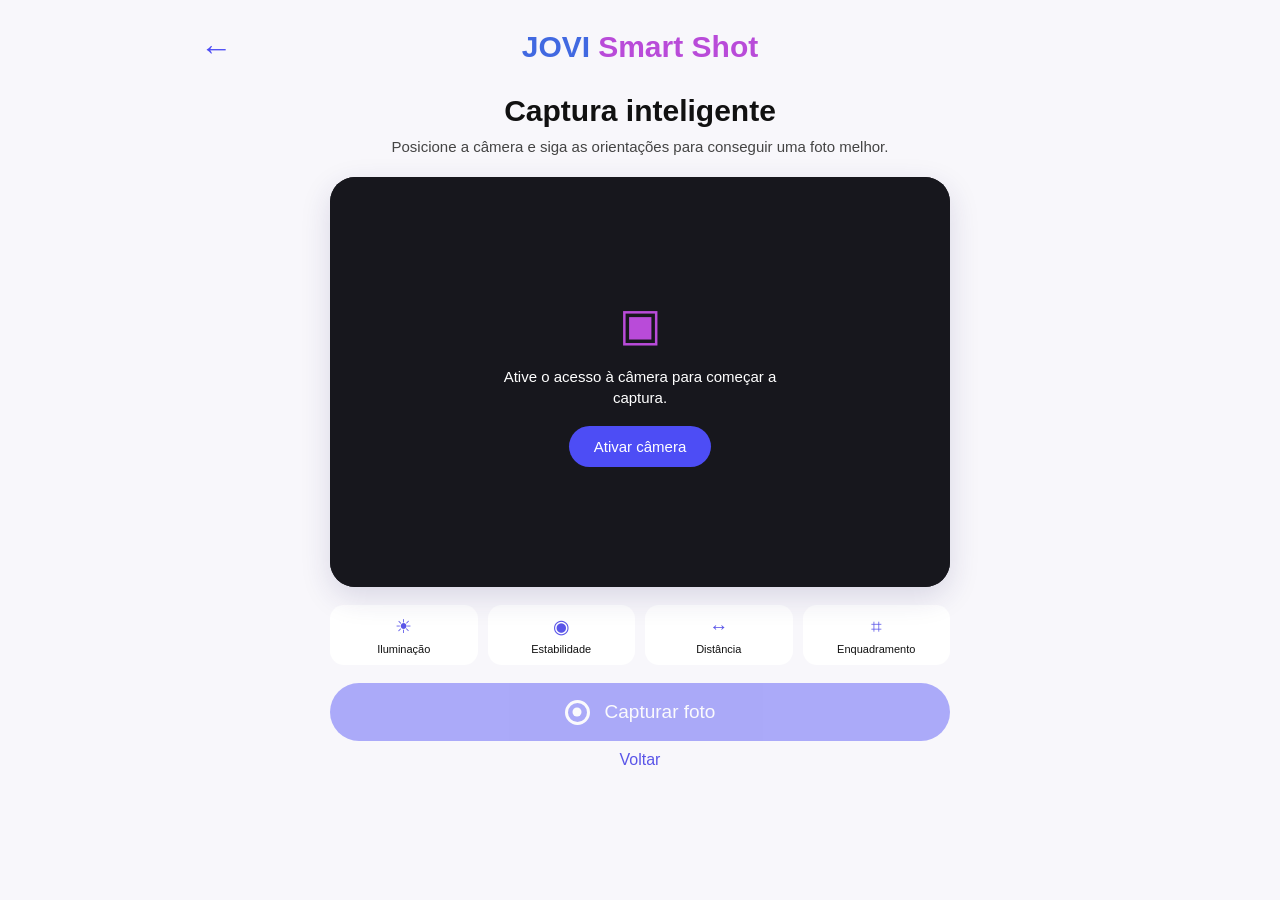
==== pages/captura.html @ 38f79061 "feat(ui): estrutura HTML e CSS das 6 telas do JOVI Smart Shot Sprint 2 - Challenge JOVI (FIAP, 1TDSO" ====
<!DOCTYPE html>
<html lang="pt-BR">

<head>

    <meta charset="UTF-8">

    <meta name="viewport" content="width=device-width, initial-scale=1.0">

    <title>JOVI Smart Shot - Captura</title>

    <link rel="stylesheet" href="../assets/css/captura.css">

</head>


<body>

    <main class="pagina-captura">


        <!-- TOPO -->

        <header class="topo-captura">

            <button
                class="voltar-captura"
                type="button"
                onclick="window.location.href='permissao.html'">

                ←

            </button>


            <div class="logo-captura">

                <span class="logo-jovi">
                    JOVI
                </span>

                <span class="logo-smart">
                    Smart Shot
                </span>

            </div>

        </header>



        <!-- TÍTULO -->

        <section class="titulo-captura">

            <h1>
                Captura inteligente
            </h1>

            <p>
                Posicione a câmera e siga as orientações
                para conseguir uma foto melhor.
            </p>

        </section>



        <!-- ÁREA DA CÂMERA -->

        <section class="area-camera">


            <video
                id="camera"
                autoplay
                playsinline>
            </video>


            <!-- MENSAGEM CASO A CÂMERA NÃO ESTEJA DISPONÍVEL -->

            <div
                id="mensagem-camera"
                class="mensagem-camera">

                <span class="icone-camera">
                    ▣
                </span>

                <p>
                    Ative o acesso à câmera para
                    começar a captura.
                </p>

                <button
                    id="ativar-camera"
                    type="button">

                    Ativar câmera

                </button>

            </div>


            <!-- GUIA DE ENQUADRAMENTO -->

            <div class="guia-enquadramento">

                <span class="canto canto-superior-esquerdo"></span>
                <span class="canto canto-superior-direito"></span>
                <span class="canto canto-inferior-esquerdo"></span>
                <span class="canto canto-inferior-direito"></span>

            </div>


            <!-- ORIENTAÇÃO -->

            <div
                id="orientacao"
                class="orientacao">

                <span id="icone-orientacao">
                    ✓
                </span>

                <span id="texto-orientacao">
                    Enquadramento adequado
                </span>

            </div>


        </section>



        <!-- INDICADORES -->

        <section class="indicadores">


            <div class="indicador">

                <span class="indicador-icone">
                    ☀
                </span>

                <span>
                    Iluminação
                </span>

            </div>


            <div class="indicador">

                <span class="indicador-icone">
                    ◉
                </span>

                <span>
                    Estabilidade
                </span>

            </div>


            <div class="indicador">

                <span class="indicador-icone">
                    ↔
                </span>

                <span>
                    Distância
                </span>

            </div>


            <div class="indicador">

                <span class="indicador-icone">
                    ⌗
                </span>

                <span>
                    Enquadramento
                </span>

            </div>


        </section>



        <!-- BOTÃO DE CAPTURA -->

        <button
            id="capturar"
            class="botao-capturar"
            type="button"
            disabled>

            <span class="icone-captura">
                ●
            </span>

            <span>
                Capturar foto
            </span>

        </button>



        <!-- VOLTAR -->

        <button
            class="voltar-texto-captura"
            type="button"
            onclick="window.location.href='permissao.html'">

            Voltar

        </button>



        <!-- CANVAS INVISÍVEL -->

        <canvas id="canvas"></canvas>


    </main>


    <script src="../assets/js/captura.js"></script>

</body>

</html>
---- assets/css/captura.css ----
/* ==============================
   RESET
============================== */

* {
    margin: 0;
    padding: 0;
    box-sizing: border-box;
}


body {
    font-family: Arial, Helvetica, sans-serif;

    background: #f8f7fb;

    color: #111;
}


/* ==============================
   PÁGINA
============================== */

.pagina-captura {
    width: 100%;
    min-height: 100vh;

    display: flex;
    flex-direction: column;
    align-items: center;

    padding: 30px 20px 35px;
}


/* ==============================
   TOPO
============================== */

.topo-captura {
    width: 100%;
    max-width: 900px;

    display: flex;
    align-items: center;
    justify-content: center;

    position: relative;

    margin-bottom: 30px;
}


.voltar-captura {
    position: absolute;

    left: 0;
    top: 0;

    border: none;

    background: transparent;

    color: #4d4df5;

    font-size: 32px;

    cursor: pointer;

    padding: 0 10px;

    transition: transform 0.2s ease;
}


.voltar-captura:hover {
    transform: translateX(-4px);
}


/* ==============================
   LOGO
============================== */

.logo-captura {
    display: flex;
    align-items: center;

    gap: 8px;

    font-size: 30px;
    font-weight: 700;
}


.logo-jovi {
    color: #4169e1;
}


.logo-smart {
    color: #b94bd9;
}


/* ==============================
   TÍTULO
============================== */

.titulo-captura {
    text-align: center;

    max-width: 600px;

    margin-bottom: 20px;
}


.titulo-captura h1 {
    font-size: 30px;

    margin-bottom: 8px;
}


.titulo-captura p {
    font-size: 15px;

    line-height: 1.4;

    color: #444;
}


/* ==============================
   ÁREA DA CÂMERA
============================== */

.area-camera {
    width: 100%;
    max-width: 620px;

    height: 410px;

    position: relative;

    overflow: hidden;

    border-radius: 25px;

    background: #17171d;

    box-shadow:
        0 10px 30px rgba(40, 35, 100, 0.15);
}


.area-camera video {
    width: 100%;
    height: 100%;

    display: block;

    object-fit: cover;
}


/* ==============================
   MENSAGEM DA CÂMERA
============================== */

.mensagem-camera {
    position: absolute;

    inset: 0;

    display: flex;
    flex-direction: column;

    align-items: center;
    justify-content: center;

    text-align: center;

    padding: 30px;

    background: #17171d;

    color: white;

    z-index: 5;
}


.mensagem-camera.oculta {
    display: none;
}


.icone-camera {
    font-size: 45px;

    margin-bottom: 15px;

    color: #b94bd9;
}


.mensagem-camera p {
    max-width: 300px;

    font-size: 15px;

    line-height: 1.4;

    margin-bottom: 18px;
}


.mensagem-camera button {
    border: none;

    border-radius: 25px;

    padding: 12px 25px;

    background: #4d4df5;

    color: white;

    font-size: 15px;

    cursor: pointer;
}


/* ==============================
   GUIA DE ENQUADRAMENTO
============================== */

.guia-enquadramento {
    position: absolute;

    left: 12%;
    right: 12%;

    top: 12%;
    bottom: 12%;

    z-index: 2;

    pointer-events: none;
}


.canto {
    position: absolute;

    width: 45px;
    height: 45px;

    border-color: white;

    border-style: solid;

    opacity: 0.9;
}


.canto-superior-esquerdo {
    top: 0;
    left: 0;

    border-width: 3px 0 0 3px;

    border-radius: 10px 0 0 0;
}


.canto-superior-direito {
    top: 0;
    right: 0;

    border-width: 3px 3px 0 0;

    border-radius: 0 10px 0 0;
}


.canto-inferior-esquerdo {
    bottom: 0;
    left: 0;

    border-width: 0 0 3px 3px;

    border-radius: 0 0 0 10px;
}


.canto-inferior-direito {
    bottom: 0;
    right: 0;

    border-width: 0 3px 3px 0;

    border-radius: 0 0 10px 0;
}


/* ==============================
   ORIENTAÇÃO
============================== */

.orientacao {
    position: absolute;

    left: 50%;

    bottom: 22px;

    transform: translateX(-50%);

    z-index: 4;

    min-width: 230px;

    padding: 10px 18px;

    border-radius: 25px;

    background: rgba(255, 255, 255, 0.94);

    display: flex;

    align-items: center;
    justify-content: center;

    gap: 8px;

    font-size: 13px;

    font-weight: 600;

    box-shadow: 0 4px 15px rgba(0, 0, 0, 0.15);
}


#icone-orientacao {
    width: 20px;
    height: 20px;

    border-radius: 50%;

    display: flex;
    align-items: center;
    justify-content: center;

    background: #4d4df5;

    color: white;

    font-size: 12px;
}


/* ==============================
   INDICADORES
============================== */

.indicadores {
    width: 100%;
    max-width: 620px;

    display: grid;

    grid-template-columns: repeat(4, 1fr);

    gap: 10px;

    margin-top: 18px;
}


.indicador {
    min-height: 60px;

    border-radius: 14px;

    background: white;

    display: flex;
    flex-direction: column;

    align-items: center;
    justify-content: center;

    gap: 5px;

    font-size: 11px;

    text-align: center;
}


.indicador-icone {
    font-size: 19px;

    color: #5a55e8;
}


/* ==============================
   BOTÃO CAPTURAR
============================== */

.botao-capturar {
    width: 100%;
    max-width: 620px;

    height: 58px;

    margin-top: 18px;

    border: none;

    border-radius: 35px;

    background: #4d4df5;

    color: white;

    font-family: inherit;

    font-size: 19px;

    cursor: pointer;

    display: flex;

    align-items: center;
    justify-content: center;

    gap: 15px;

    box-shadow: 0 8px 20px rgba(77, 77, 245, 0.22);

    transition:
        transform 0.2s ease,
        opacity 0.2s ease;
}


.botao-capturar:hover:not(:disabled) {
    transform: translateY(-2px);
}


.botao-capturar:disabled {
    opacity: 0.45;

    cursor: not-allowed;

    box-shadow: none;
}


.icone-captura {
    width: 25px;
    height: 25px;

    border: 3px solid white;

    border-radius: 50%;

    font-size: 0;

    position: relative;
}


.icone-captura::after {
    content: "";

    position: absolute;

    width: 9px;
    height: 9px;

    background: white;

    border-radius: 50%;

    top: 50%;
    left: 50%;

    transform: translate(-50%, -50%);
}


/* ==============================
   VOLTAR
============================== */

.voltar-texto-captura {
    margin-top: 10px;

    border: none;

    background: transparent;

    color: #5a55e8;

    font-family: inherit;

    font-size: 16px;

    cursor: pointer;
}


/* ==============================
   CANVAS
============================== */

#canvas {
    display: none;
}


/* ==============================
   RESPONSIVIDADE
============================== */

@media (max-width: 700px) {

    .pagina-captura {
        padding: 25px 15px 30px;
    }


    .logo-captura {
        font-size: 24px;
    }


    .voltar-captura {
        font-size: 28px;
    }


    .titulo-captura h1 {
        font-size: 26px;
    }


    .area-camera {
        height: 380px;

        border-radius: 20px;
    }


    .indicadores {
        grid-template-columns: repeat(2, 1fr);
    }

}


@media (max-width: 430px) {

    .logo-captura {
        font-size: 21px;
    }


    .area-camera {
        height: 350px;
    }


    .titulo-captura h1 {
        font-size: 23px;
    }


    .titulo-captura p {
        font-size: 14px;
    }


    .guia-enquadramento {
        left: 10%;
        right: 10%;

        top: 10%;
        bottom: 10%;
    }

}
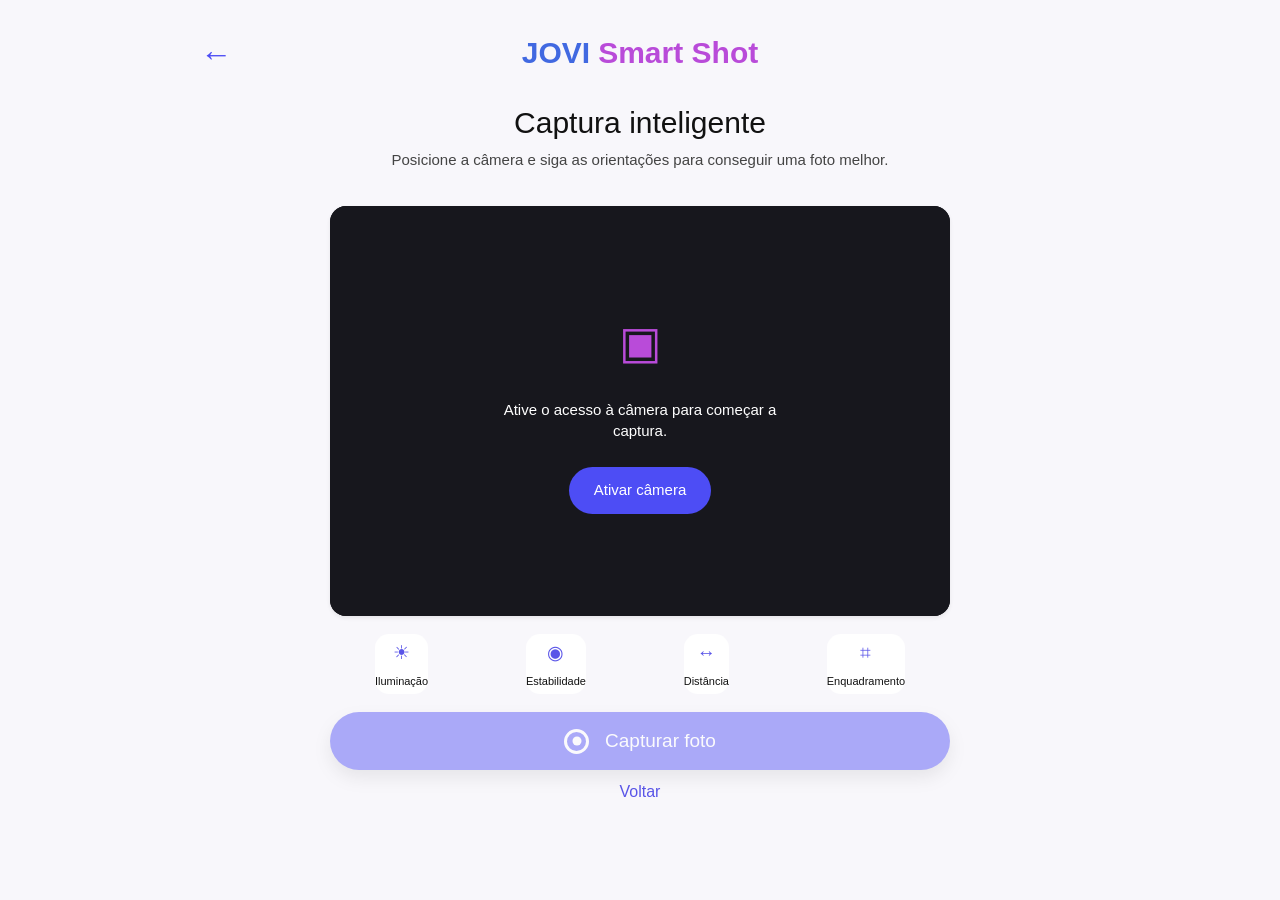
==== commit 8aaf1b16: "feat(ui): integra Bootstrap 5 via CDN e aplica classes utilitarias O enunciado da Sprint 2 exige uso" ====
--- a/pages/captura.html
+++ b/pages/captura.html
@@ -9,6 +9,7 @@
 
     <title>JOVI Smart Shot - Captura</title>
 
+    <link href="https://cdn.jsdelivr.net/npm/bootstrap@5.3.3/dist/css/bootstrap.min.css" rel="stylesheet">
     <link rel="stylesheet" href="../assets/css/captura.css">
 
 </head>
@@ -16,12 +17,12 @@
 
 <body>
 
-    <main class="pagina-captura">
+    <main class="pagina-captura container">
 
 
         <!-- TOPO -->
 
-        <header class="topo-captura">
+        <header class="topo-captura d-flex align-items-center justify-content-center gap-2">
 
             <button
                 class="voltar-captura"
@@ -68,7 +69,7 @@
 
         <!-- ÁREA DA CÂMERA -->
 
-        <section class="area-camera">
+        <section class="area-camera position-relative rounded-4 overflow-hidden shadow-sm">
 
 
             <video
@@ -82,7 +83,7 @@
 
             <div
                 id="mensagem-camera"
-                class="mensagem-camera">
+                class="mensagem-camera d-flex flex-column align-items-center justify-content-center text-center gap-2">
 
                 <span class="icone-camera">
                     ▣
@@ -120,7 +121,7 @@
 
             <div
                 id="orientacao"
-                class="orientacao">
+                class="orientacao d-flex align-items-center gap-2 rounded-pill">
 
                 <span id="icone-orientacao">
                     ✓
@@ -139,7 +140,7 @@
 
         <!-- INDICADORES -->
 
-        <section class="indicadores">
+        <section class="indicadores d-flex justify-content-around flex-wrap gap-2">
 
 
             <div class="indicador">
@@ -202,7 +203,7 @@
 
         <button
             id="capturar"
-            class="botao-capturar"
+            class="botao-capturar d-flex align-items-center justify-content-center gap-3 rounded-pill shadow"
             type="button"
             disabled>
 
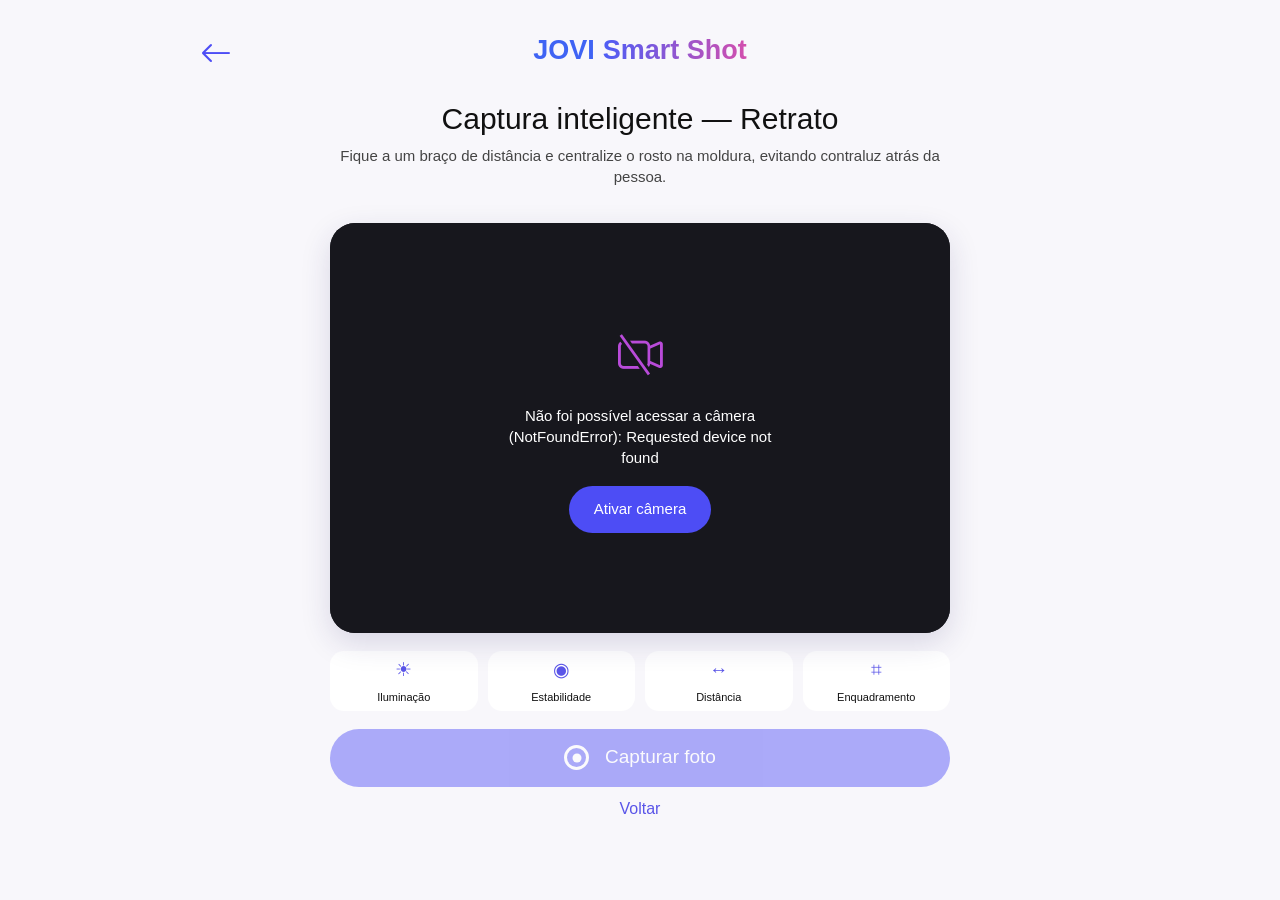
==== commit 5060809c: "feat(ui): bootstrap icons, modal explicativo e remove elementos sem funcao - Substitui caracteres Un" ====
--- a/pages/captura.html
+++ b/pages/captura.html
@@ -10,6 +10,7 @@
     <title>JOVI Smart Shot - Captura</title>
 
     <link href="https://cdn.jsdelivr.net/npm/bootstrap@5.3.3/dist/css/bootstrap.min.css" rel="stylesheet">
+    <link href="https://cdn.jsdelivr.net/npm/bootstrap-icons@1.11.3/font/bootstrap-icons.min.css" rel="stylesheet">
     <link rel="stylesheet" href="../assets/css/captura.css">
 
 </head>
@@ -29,7 +30,7 @@
                 type="button"
                 onclick="window.location.href='permissao.html'">
 
-                ←
+                <i class="bi bi-arrow-left"></i>
 
             </button>
 
@@ -54,11 +55,11 @@
 
         <section class="titulo-captura">
 
-            <h1>
+            <h1 id="titulo-captura-modo">
                 Captura inteligente
             </h1>
 
-            <p>
+            <p id="descricao-captura-modo">
                 Posicione a câmera e siga as orientações
                 para conseguir uma foto melhor.
             </p>
@@ -69,7 +70,7 @@
 
         <!-- ÁREA DA CÂMERA -->
 
-        <section class="area-camera position-relative rounded-4 overflow-hidden shadow-sm">
+        <section class="area-camera position-relative overflow-hidden">
 
 
             <video
@@ -83,13 +84,13 @@
 
             <div
                 id="mensagem-camera"
-                class="mensagem-camera d-flex flex-column align-items-center justify-content-center text-center gap-2">
+                class="mensagem-camera">
 
                 <span class="icone-camera">
-                    ▣
-                </span>
-
-                <p>
+                    <i class="bi bi-camera-video-off"></i>
+                </span>
+
+                <p id="mensagem-camera-texto">
                     Ative o acesso à câmera para
                     começar a captura.
                 </p>
@@ -140,10 +141,10 @@
 
         <!-- INDICADORES -->
 
-        <section class="indicadores d-flex justify-content-around flex-wrap gap-2">
-
-
-            <div class="indicador">
+        <section class="indicadores">
+
+
+            <div id="indicador-iluminacao" class="indicador">
 
                 <span class="indicador-icone">
                     ☀
@@ -156,7 +157,7 @@
             </div>
 
 
-            <div class="indicador">
+            <div id="indicador-estabilidade" class="indicador">
 
                 <span class="indicador-icone">
                     ◉
@@ -169,7 +170,7 @@
             </div>
 
 
-            <div class="indicador">
+            <div id="indicador-distancia" class="indicador">
 
                 <span class="indicador-icone">
                     ↔
@@ -182,7 +183,7 @@
             </div>
 
 
-            <div class="indicador">
+            <div id="indicador-enquadramento" class="indicador">
 
                 <span class="indicador-icone">
                     ⌗
@@ -203,7 +204,7 @@
 
         <button
             id="capturar"
-            class="botao-capturar d-flex align-items-center justify-content-center gap-3 rounded-pill shadow"
+            class="botao-capturar d-flex align-items-center justify-content-center gap-3 rounded-pill"
             type="button"
             disabled>
 
--- a/assets/css/captura.css
+++ b/assets/css/captura.css
@@ -85,22 +85,24 @@
 
 .logo-captura {
     display: flex;
-    align-items: center;
+    align-items: baseline;
 
     gap: 8px;
 
-    font-size: 30px;
+    font-size: 27px;
     font-weight: 700;
 }
 
 
 .logo-jovi {
-    color: #4169e1;
+    color: #3f63f4;
 }
 
 
 .logo-smart {
-    color: #b94bd9;
+    background: linear-gradient(90deg, #4d5df5, #d34fad);
+    -webkit-background-clip: text;
+    -webkit-text-fill-color: transparent;
 }
 
 
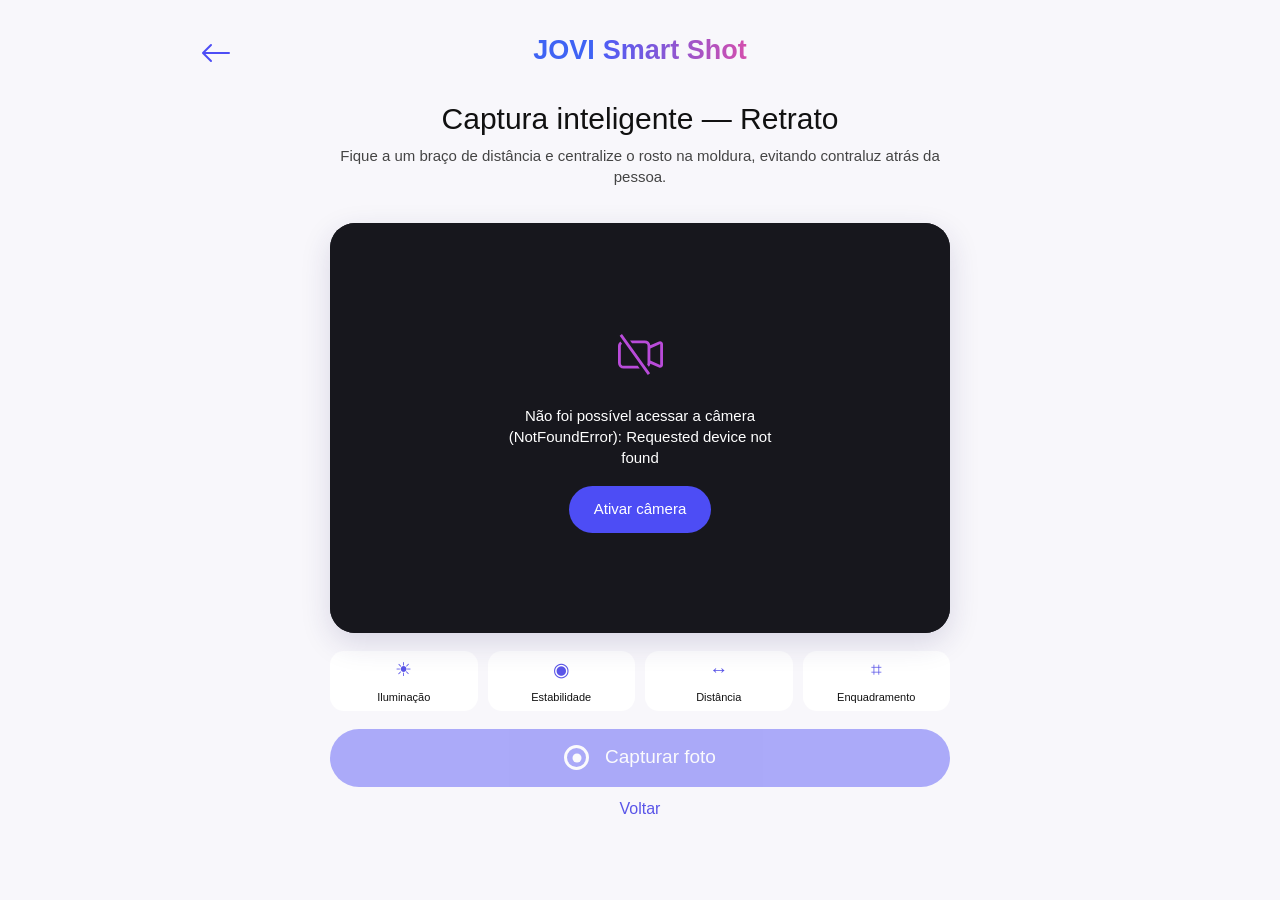
==== commit ef192c8b: "feat(ui): substitui bootstrap icons por sprite svg embutido Remove a dependencia do CDN do Bootstrap" ====
--- a/pages/captura.html
+++ b/pages/captura.html
@@ -10,13 +10,25 @@
     <title>JOVI Smart Shot - Captura</title>
 
     <link href="https://cdn.jsdelivr.net/npm/bootstrap@5.3.3/dist/css/bootstrap.min.css" rel="stylesheet">
-    <link href="https://cdn.jsdelivr.net/npm/bootstrap-icons@1.11.3/font/bootstrap-icons.min.css" rel="stylesheet">
     <link rel="stylesheet" href="../assets/css/captura.css">
 
 </head>
 
 
 <body>
+
+    <!-- SPRITE DE ÍCONES SVG (embutido, sem dependência externa) -->
+    <svg style="display: none;">
+
+        <symbol id="icon-arrow-left" viewBox="0 0 16 16">
+            <path fill-rule="evenodd" d="M15 8a.5.5 0 0 0-.5-.5H2.707l3.147-3.146a.5.5 0 1 0-.708-.708l-4 4a.5.5 0 0 0 0 .708l4 4a.5.5 0 0 0 .708-.708L2.707 8.5H14.5A.5.5 0 0 0 15 8"/>
+        </symbol>
+
+        <symbol id="icon-camera-video-off" viewBox="0 0 16 16">
+            <path fill-rule="evenodd" d="M10.961 12.365a2 2 0 0 0 .522-1.103l3.11 1.382A1 1 0 0 0 16 11.731V4.269a1 1 0 0 0-1.406-.913l-3.111 1.382A2 2 0 0 0 9.5 3H4.272l.714 1H9.5a1 1 0 0 1 1 1v6a1 1 0 0 1-.144.518zM1.428 4.18A1 1 0 0 0 1 5v6a1 1 0 0 0 1 1h5.014l.714 1H2a2 2 0 0 1-2-2V5c0-.675.334-1.272.847-1.634zM15 11.73l-3.5-1.555v-4.35L15 4.269zm-4.407 3.56-10-14 .814-.58 10 14z"/>
+        </symbol>
+
+    </svg>
 
     <main class="pagina-captura container">
 
@@ -30,7 +42,7 @@
                 type="button"
                 onclick="window.location.href='permissao.html'">
 
-                <i class="bi bi-arrow-left"></i>
+                <svg class="icone-svg" width="1em" height="1em" fill="currentColor"><use href="#icon-arrow-left"></use></svg>
 
             </button>
 
@@ -87,7 +99,7 @@
                 class="mensagem-camera">
 
                 <span class="icone-camera">
-                    <i class="bi bi-camera-video-off"></i>
+                    <svg class="icone-svg" width="1em" height="1em" fill="currentColor"><use href="#icon-camera-video-off"></use></svg>
                 </span>
 
                 <p id="mensagem-camera-texto">
--- a/assets/css/captura.css
+++ b/assets/css/captura.css
@@ -19,6 +19,22 @@
 
 
 /* ==============================
+   ÍCONES SVG (sprite embutido)
+============================== */
+
+.icone-svg {
+    width: 1em;
+    height: 1em;
+
+    fill: currentColor;
+
+    vertical-align: -0.125em;
+
+    flex-shrink: 0;
+}
+
+
+/* ==============================
    PÁGINA
 ============================== */
 
